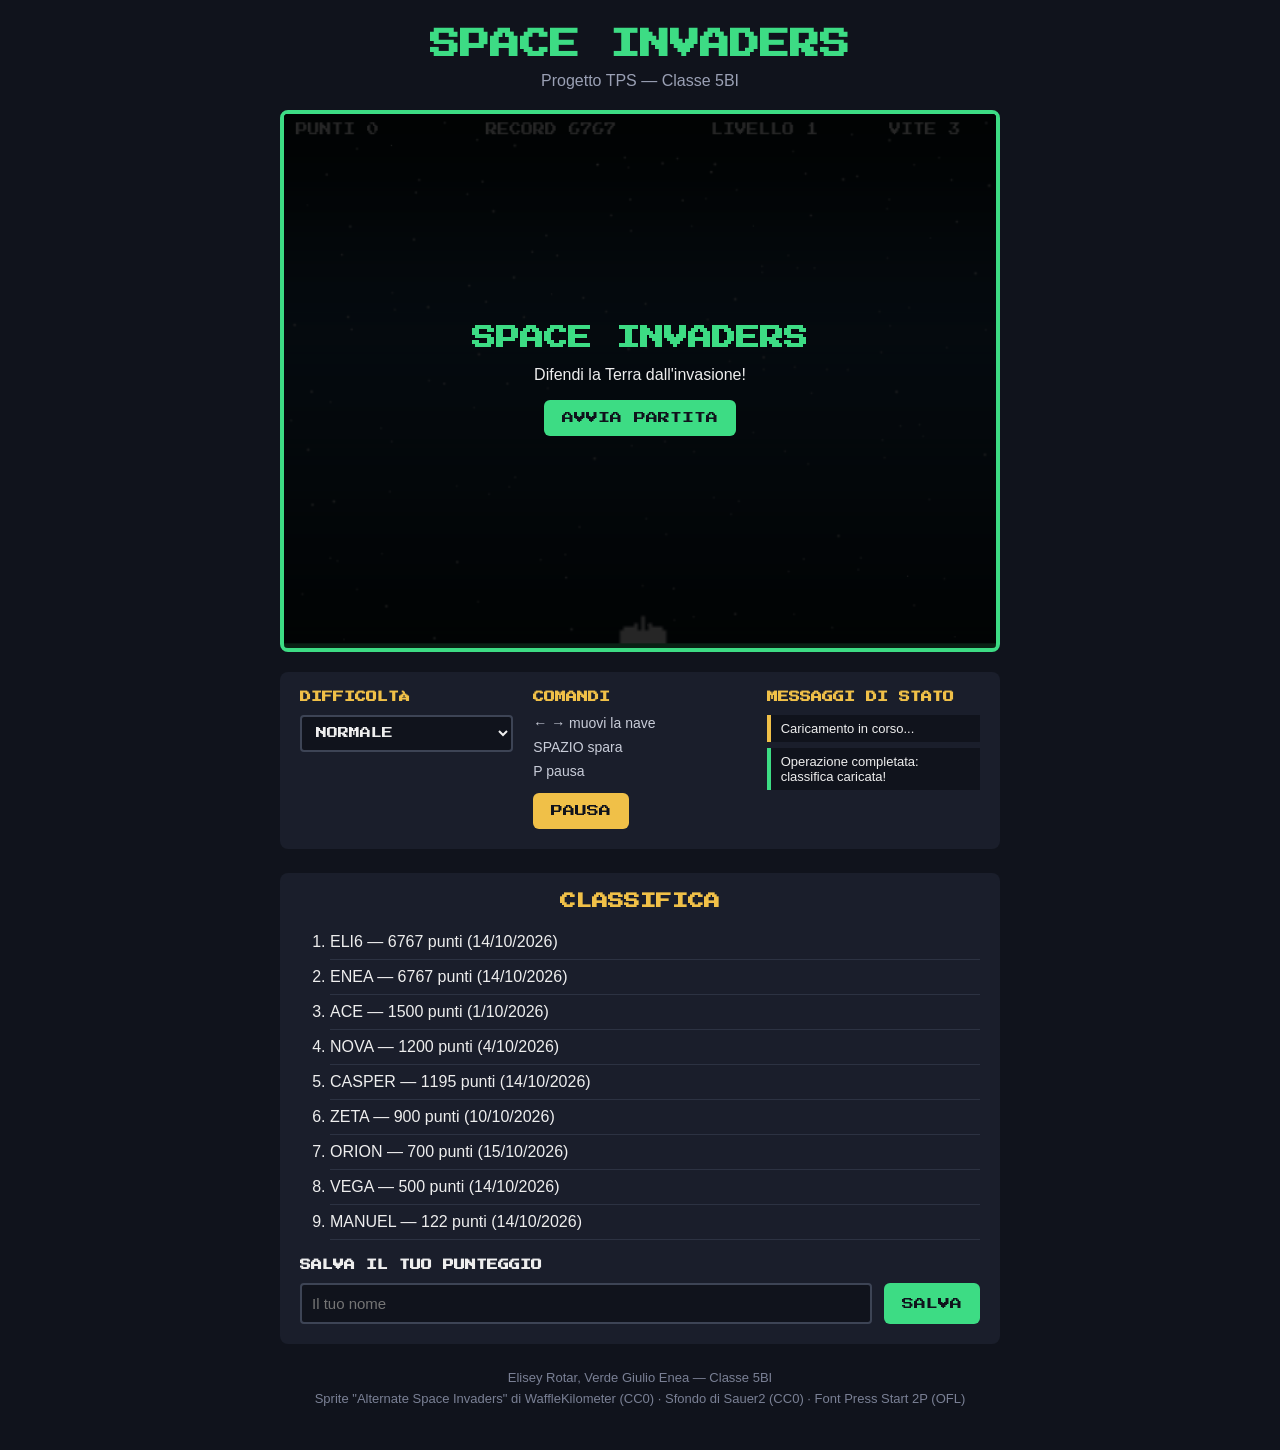
==== space-invaders/index.html @ 25f349f3 "Space Invaders: progetto TPS 5BI (codice semplificato, grafica semplice)" ====
<!DOCTYPE html>
<html lang="it">
<head>
    <meta charset="UTF-8">
    <meta name="viewport" content="width=device-width, initial-scale=1.0">
    <title>Space Invaders — Progetto TPS</title>
    <link rel="stylesheet" href="style.css">
</head>
<body>
    <header>
        <h1>SPACE INVADERS</h1>
        <p>Progetto TPS — Classe 5BI</p>
    </header>

    <main>
        <div class="schermo">
            <canvas id="schermo" width="600" height="450"></canvas>

            <div id="overlay-inizio" class="overlay">
                <h3>SPACE INVADERS</h3>
                <p>Difendi la Terra dall'invasione!</p>
                <button id="bottone-avvia">AVVIA PARTITA</button>
            </div>

            <div id="overlay-pausa" class="overlay nascosto">
                <h3>PAUSA</h3>
                <button id="bottone-riprendi">RIPRENDI</button>
            </div>

            <div id="overlay-fine" class="overlay nascosto">
                <h3>GAME OVER</h3>
                <p id="punteggio-finale"></p>
                <button id="bottone-riavvia">GIOCA ANCORA</button>
            </div>
        </div>

        <div class="pannello">
            <div>
                <h4>DIFFICOLTÀ</h4>
                <select id="difficolta">
                    <option value="facile">FACILE</option>
                    <option value="normale" selected>NORMALE</option>
                    <option value="difficile">DIFFICILE</option>
                </select>
            </div>

            <div>
                <h4>COMANDI</h4>
                <ul>
                    <li>← → muovi la nave</li>
                    <li>SPAZIO spara</li>
                    <li>P pausa</li>
                </ul>
                <button id="bottone-pausa">PAUSA</button>
            </div>

            <div>
                <h4>MESSAGGI DI STATO</h4>
                <div id="area-messaggi"></div>
            </div>
        </div>
    </main>

    <section>
        <h2>CLASSIFICA</h2>
        <ol id="lista-classifica"></ol>

        <form id="form-salva">
            <h3>SALVA IL TUO PUNTEGGIO</h3>
            <input type="text" id="nome-giocatore" placeholder="Il tuo nome" maxlength="15" required>
            <input type="hidden" id="punteggio-nascosto" value="0">
            <button type="submit">SALVA</button>
        </form>
    </section>

    <footer>
        <p>Elisey Rotar, Verde Giulio Enea — Classe 5BI</p>
        <p>Sprite "Alternate Space Invaders" di WaffleKilometer (CC0) · Sfondo di Sauer2 (CC0) · Font Press Start 2P (OFL)</p>
    </footer>

    <script src="disegni.js"></script>
    <script src="gioco.js"></script>
    <script src="classifica.js"></script>
</body>
</html>
---- space-invaders/style.css ----
@font-face {
    font-family: 'PressStart';
    src: url('assets/fonts/PressStart2P.ttf') format('truetype');
}

* {
    margin: 0;
    padding: 0;
    box-sizing: border-box;
}

body {
    background: #10131c;
    color: #eeeeee;
    font-family: Arial, sans-serif;
    padding: 0 16px 40px;
}

header, main, section, footer {
    max-width: 720px;
    margin: 0 auto;
}

header {
    text-align: center;
    padding: 30px 0 20px;
}

h1, h2, h3, h4, button, select {
    font-family: 'PressStart', monospace;
}

h1 {
    font-size: 30px;
    color: #3ddc84;
}

header p {
    margin-top: 12px;
    color: #9aa0b4;
}

/* schermo di gioco */
.schermo {
    position: relative;
    border: 4px solid #3ddc84;
    border-radius: 8px;
    overflow: hidden;
}

canvas {
    display: block;
    width: 100%;
    background: #000;
}

.overlay {
    position: absolute;
    inset: 0;
    display: flex;
    flex-direction: column;
    justify-content: center;
    align-items: center;
    gap: 16px;
    background: rgba(0, 0, 0, 0.85);
    text-align: center;
}

.overlay.nascosto {
    display: none;
}

.overlay h3 {
    font-size: 24px;
    color: #3ddc84;
}

#punteggio-finale {
    color: #f0c048;
}

/* bottoni */
button {
    font-size: 12px;
    color: #10131c;
    background: #3ddc84;
    border: none;
    border-radius: 6px;
    padding: 12px 18px;
    cursor: pointer;
}

button:hover {
    background: #6ef0a6;
}

/* pannello sotto lo schermo */
.pannello {
    display: flex;
    flex-wrap: wrap;
    gap: 20px;
    margin-top: 20px;
    padding: 20px;
    background: #1a1e2b;
    border-radius: 8px;
}

.pannello div {
    flex: 1 1 180px;
}

h4 {
    font-size: 11px;
    color: #f0c048;
    margin-bottom: 12px;
}

select {
    width: 100%;
    font-size: 11px;
    color: #eeeeee;
    background: #10131c;
    border: 2px solid #3d4455;
    border-radius: 4px;
    padding: 10px;
}

.pannello li {
    list-style: none;
    margin-bottom: 8px;
    font-size: 14px;
    color: #c8ccd8;
}

#bottone-pausa {
    margin-top: 6px;
    background: #f0c048;
}

#area-messaggi {
    flex: 1 1 240px;
    min-height: 60px;
}

.messaggio {
    font-size: 13px;
    padding: 6px 10px;
    margin-bottom: 6px;
    background: #10131c;
    border-left: 4px solid #9aa0b4;
}

.messaggio.avviso { border-left-color: #f0c048; }
.messaggio.errore { border-left-color: #ff5c5c; }
.messaggio.successo { border-left-color: #3ddc84; }

/* classifica */
section {
    margin-top: 24px;
    padding: 20px;
    background: #1a1e2b;
    border-radius: 8px;
}

section h2 {
    font-size: 16px;
    color: #f0c048;
    text-align: center;
    margin-bottom: 16px;
}

ol {
    padding-left: 30px;
    margin-bottom: 20px;
}

ol li {
    padding: 8px 0;
    border-bottom: 1px solid #2c3242;
}

form {
    display: flex;
    flex-wrap: wrap;
    gap: 12px;
}

form h3 {
    width: 100%;
    font-size: 11px;
}

input[type="text"] {
    flex: 1 1 200px;
    font-size: 15px;
    color: #eeeeee;
    background: #10131c;
    border: 2px solid #3d4455;
    border-radius: 4px;
    padding: 10px;
}

footer {
    margin-top: 24px;
    text-align: center;
    color: #7a8095;
    font-size: 13px;
    line-height: 1.6;
}
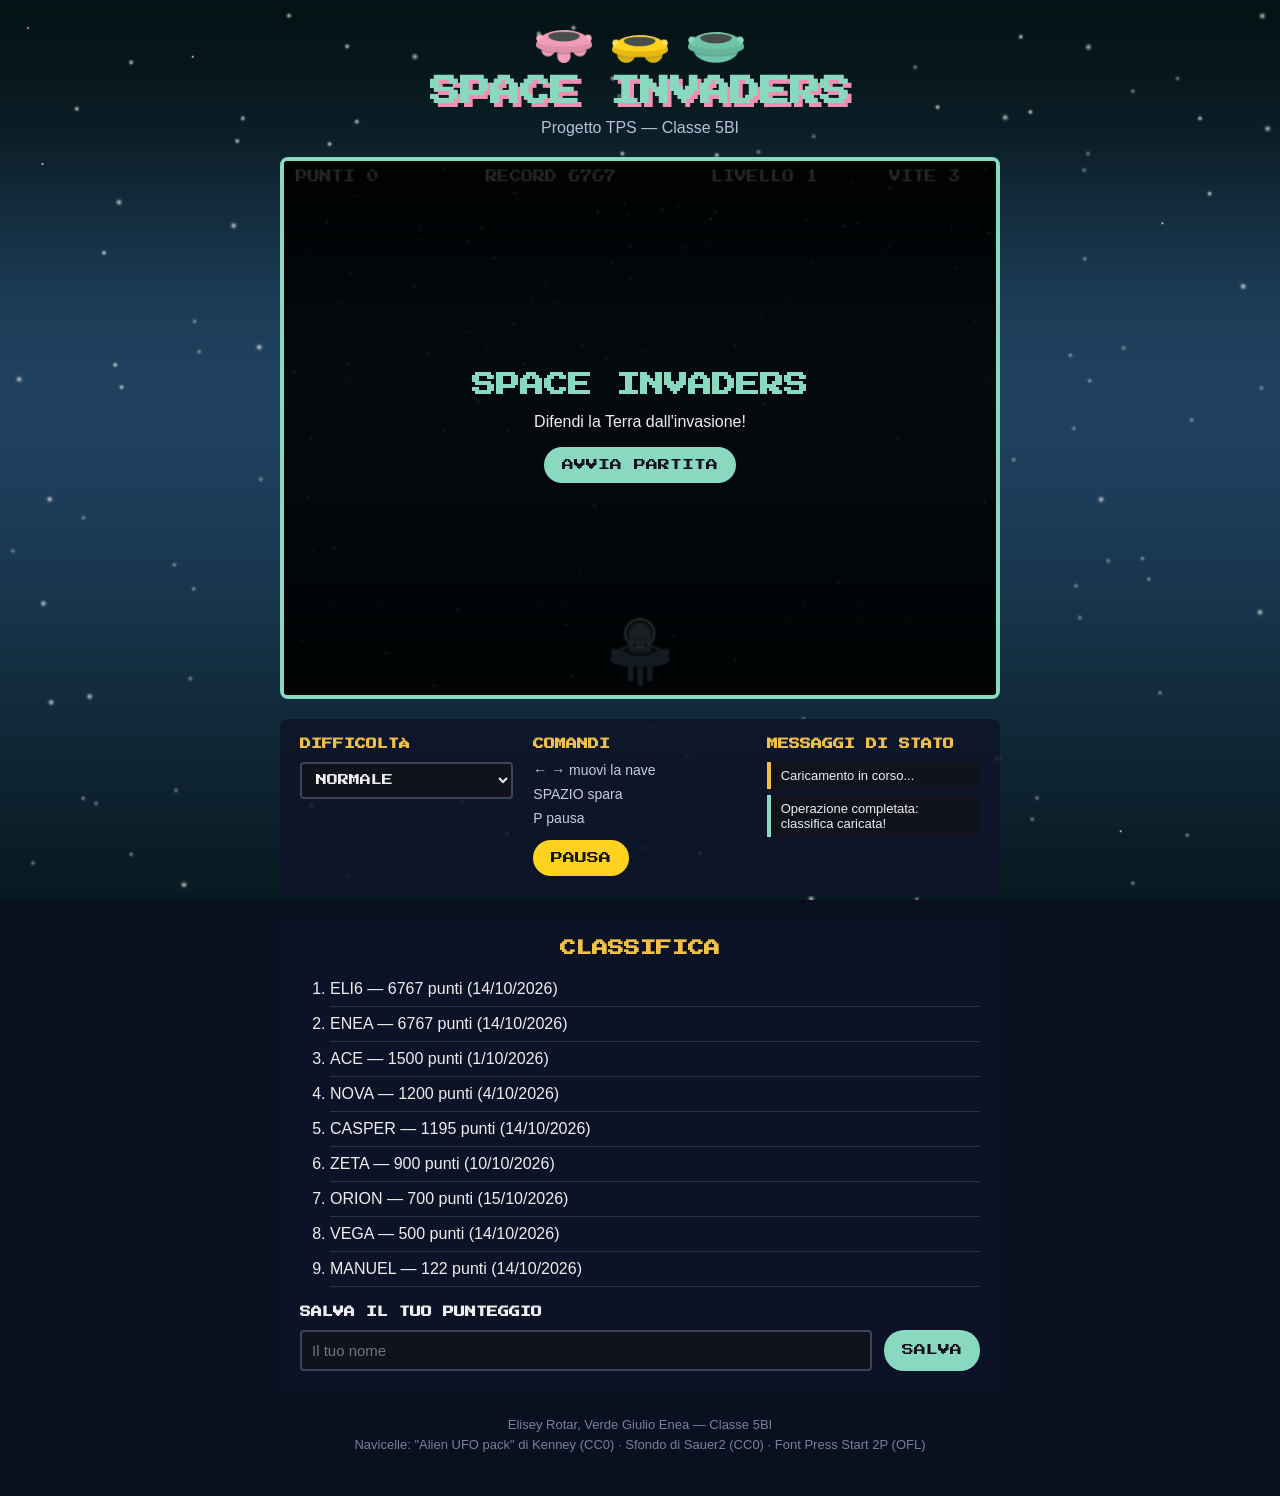
==== commit 7e5b71ff: "Riorganizza cartelle, nuova grafica con le navicelle Kenney, rimuove file inutili" ====
--- a/space-invaders/index.html
+++ b/space-invaders/index.html
@@ -8,6 +8,11 @@
 </head>
 <body>
     <header>
+        <div class="alieni-titolo">
+            <img src="img/shipPink.png" alt="">
+            <img src="img/shipYellow.png" alt="">
+            <img src="img/shipGreen.png" alt="">
+        </div>
         <h1>SPACE INVADERS</h1>
         <p>Progetto TPS — Classe 5BI</p>
     </header>
@@ -75,11 +80,11 @@
 
     <footer>
         <p>Elisey Rotar, Verde Giulio Enea — Classe 5BI</p>
-        <p>Sprite "Alternate Space Invaders" di WaffleKilometer (CC0) · Sfondo di Sauer2 (CC0) · Font Press Start 2P (OFL)</p>
+        <p>Navicelle: "Alien UFO pack" di Kenney (CC0) · Sfondo di Sauer2 (CC0) · Font Press Start 2P (OFL)</p>
     </footer>
 
-    <script src="disegni.js"></script>
-    <script src="gioco.js"></script>
-    <script src="classifica.js"></script>
+    <script src="js/disegni.js"></script>
+    <script src="js/gioco.js"></script>
+    <script src="js/classifica.js"></script>
 </body>
 </html>
--- a/space-invaders/style.css
+++ b/space-invaders/style.css
@@ -1,6 +1,6 @@
 @font-face {
     font-family: 'PressStart';
-    src: url('assets/fonts/PressStart2P.ttf') format('truetype');
+    src: url('fonts/PressStart2P.ttf') format('truetype');
 }
 
 * {
@@ -10,7 +10,7 @@
 }
 
 body {
-    background: #10131c;
+    background: #0b1020 url('img/starfield.png') center top / cover fixed;
     color: #eeeeee;
     font-family: Arial, sans-serif;
     padding: 0 16px 40px;
@@ -32,18 +32,25 @@
 
 h1 {
     font-size: 30px;
-    color: #3ddc84;
+    color: #89d9c0;
+    text-shadow: 4px 4px 0 #f08fb0;
+    margin-top: 10px;
 }
 
 header p {
     margin-top: 12px;
-    color: #9aa0b4;
+    color: #b8c0d8;
+}
+
+.alieni-titolo img {
+    width: 56px;
+    margin: 0 8px;
 }
 
 /* schermo di gioco */
 .schermo {
     position: relative;
-    border: 4px solid #3ddc84;
+    border: 4px solid #89d9c0;
     border-radius: 8px;
     overflow: hidden;
 }
@@ -72,7 +79,7 @@
 
 .overlay h3 {
     font-size: 24px;
-    color: #3ddc84;
+    color: #89d9c0;
 }
 
 #punteggio-finale {
@@ -83,15 +90,15 @@
 button {
     font-size: 12px;
     color: #10131c;
-    background: #3ddc84;
+    background: #89d9c0;
     border: none;
-    border-radius: 6px;
+    border-radius: 20px;
     padding: 12px 18px;
     cursor: pointer;
 }
 
 button:hover {
-    background: #6ef0a6;
+    background: #b4efdc;
 }
 
 /* pannello sotto lo schermo */
@@ -101,7 +108,7 @@
     gap: 20px;
     margin-top: 20px;
     padding: 20px;
-    background: #1a1e2b;
+    background: rgba(14, 20, 40, 0.88);
     border-radius: 8px;
 }
 
@@ -134,7 +141,7 @@
 
 #bottone-pausa {
     margin-top: 6px;
-    background: #f0c048;
+    background: #ffd21f;
 }
 
 #area-messaggi {
@@ -152,13 +159,13 @@
 
 .messaggio.avviso { border-left-color: #f0c048; }
 .messaggio.errore { border-left-color: #ff5c5c; }
-.messaggio.successo { border-left-color: #3ddc84; }
+.messaggio.successo { border-left-color: #89d9c0; }
 
 /* classifica */
 section {
     margin-top: 24px;
     padding: 20px;
-    background: #1a1e2b;
+    background: rgba(14, 20, 40, 0.88);
     border-radius: 8px;
 }
 
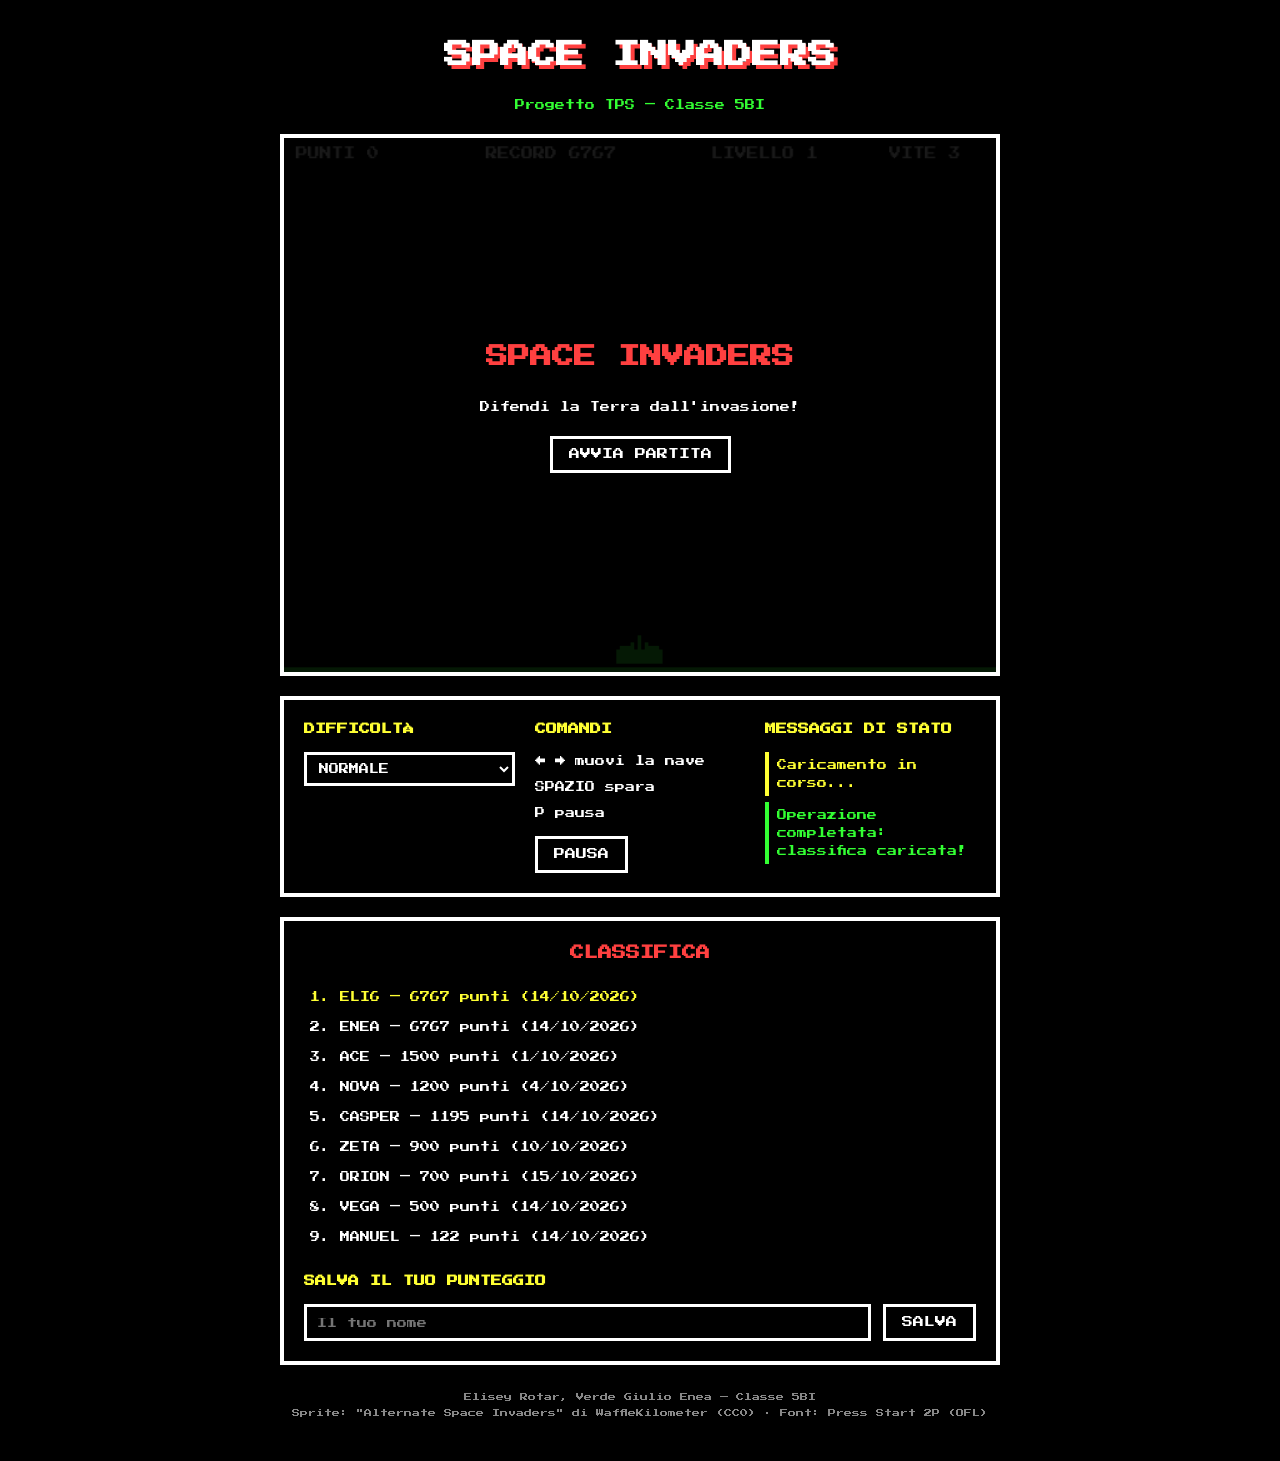
==== commit ebe1887f: "Grafica retro: sprite pixel art su fondo nero, stile arcade" ====
--- a/space-invaders/index.html
+++ b/space-invaders/index.html
@@ -8,11 +8,6 @@
 </head>
 <body>
     <header>
-        <div class="alieni-titolo">
-            <img src="img/shipPink.png" alt="">
-            <img src="img/shipYellow.png" alt="">
-            <img src="img/shipGreen.png" alt="">
-        </div>
         <h1>SPACE INVADERS</h1>
         <p>Progetto TPS — Classe 5BI</p>
     </header>
@@ -80,7 +75,7 @@
 
     <footer>
         <p>Elisey Rotar, Verde Giulio Enea — Classe 5BI</p>
-        <p>Navicelle: "Alien UFO pack" di Kenney (CC0) · Sfondo di Sauer2 (CC0) · Font Press Start 2P (OFL)</p>
+        <p>Sprite: "Alternate Space Invaders" di WaffleKilometer (CC0) · Font: Press Start 2P (OFL)</p>
     </footer>
 
     <script src="js/disegni.js"></script>
--- a/space-invaders/style.css
+++ b/space-invaders/style.css
@@ -10,9 +10,11 @@
 }
 
 body {
-    background: #0b1020 url('img/starfield.png') center top / cover fixed;
-    color: #eeeeee;
-    font-family: Arial, sans-serif;
+    background: #000000;
+    color: #ffffff;
+    font-family: 'PressStart', monospace;
+    font-size: 10px;
+    line-height: 1.8;
     padding: 0 16px 40px;
 }
 
@@ -26,39 +28,27 @@
     padding: 30px 0 20px;
 }
 
-h1, h2, h3, h4, button, select {
-    font-family: 'PressStart', monospace;
-}
-
 h1 {
-    font-size: 30px;
-    color: #89d9c0;
-    text-shadow: 4px 4px 0 #f08fb0;
-    margin-top: 10px;
+    font-size: 28px;
+    color: #ffffff;
+    text-shadow: 4px 4px 0 #ff4040;
 }
 
 header p {
-    margin-top: 12px;
-    color: #b8c0d8;
-}
-
-.alieni-titolo img {
-    width: 56px;
-    margin: 0 8px;
+    margin-top: 16px;
+    color: #33ff33;
 }
 
 /* schermo di gioco */
 .schermo {
     position: relative;
-    border: 4px solid #89d9c0;
-    border-radius: 8px;
-    overflow: hidden;
+    border: 4px solid #ffffff;
 }
 
 canvas {
     display: block;
     width: 100%;
-    background: #000;
+    background: #000000;
 }
 
 .overlay {
@@ -68,8 +58,8 @@
     flex-direction: column;
     justify-content: center;
     align-items: center;
-    gap: 16px;
-    background: rgba(0, 0, 0, 0.85);
+    gap: 20px;
+    background: rgba(0, 0, 0, 0.9);
     text-align: center;
 }
 
@@ -78,27 +68,28 @@
 }
 
 .overlay h3 {
-    font-size: 24px;
-    color: #89d9c0;
+    font-size: 22px;
+    color: #ff4040;
 }
 
 #punteggio-finale {
-    color: #f0c048;
+    color: #ffff33;
 }
 
 /* bottoni */
 button {
-    font-size: 12px;
-    color: #10131c;
-    background: #89d9c0;
-    border: none;
-    border-radius: 20px;
-    padding: 12px 18px;
+    font-family: 'PressStart', monospace;
+    font-size: 11px;
+    color: #ffffff;
+    background: #000000;
+    border: 3px solid #ffffff;
+    padding: 10px 16px;
     cursor: pointer;
 }
 
 button:hover {
-    background: #b4efdc;
+    color: #000000;
+    background: #ffffff;
 }
 
 /* pannello sotto lo schermo */
@@ -108,8 +99,7 @@
     gap: 20px;
     margin-top: 20px;
     padding: 20px;
-    background: rgba(14, 20, 40, 0.88);
-    border-radius: 8px;
+    border: 4px solid #ffffff;
 }
 
 .pannello div {
@@ -118,72 +108,64 @@
 
 h4 {
     font-size: 11px;
-    color: #f0c048;
+    color: #ffff33;
     margin-bottom: 12px;
 }
 
 select {
     width: 100%;
-    font-size: 11px;
-    color: #eeeeee;
-    background: #10131c;
-    border: 2px solid #3d4455;
-    border-radius: 4px;
-    padding: 10px;
+    font-family: 'PressStart', monospace;
+    font-size: 10px;
+    color: #ffffff;
+    background: #000000;
+    border: 3px solid #ffffff;
+    padding: 8px;
 }
 
 .pannello li {
     list-style: none;
     margin-bottom: 8px;
-    font-size: 14px;
-    color: #c8ccd8;
 }
 
 #bottone-pausa {
     margin-top: 6px;
-    background: #ffd21f;
-}
-
-#area-messaggi {
-    flex: 1 1 240px;
-    min-height: 60px;
 }
 
 .messaggio {
-    font-size: 13px;
-    padding: 6px 10px;
+    padding: 4px 8px;
     margin-bottom: 6px;
-    background: #10131c;
-    border-left: 4px solid #9aa0b4;
+    border-left: 4px solid #ffffff;
 }
 
-.messaggio.avviso { border-left-color: #f0c048; }
-.messaggio.errore { border-left-color: #ff5c5c; }
-.messaggio.successo { border-left-color: #89d9c0; }
+.messaggio.avviso { border-left-color: #ffff33; color: #ffff33; }
+.messaggio.errore { border-left-color: #ff4040; color: #ff4040; }
+.messaggio.successo { border-left-color: #33ff33; color: #33ff33; }
 
 /* classifica */
 section {
-    margin-top: 24px;
+    margin-top: 20px;
     padding: 20px;
-    background: rgba(14, 20, 40, 0.88);
-    border-radius: 8px;
+    border: 4px solid #ffffff;
 }
 
 section h2 {
-    font-size: 16px;
-    color: #f0c048;
+    font-size: 14px;
+    color: #ff4040;
     text-align: center;
     margin-bottom: 16px;
 }
 
 ol {
-    padding-left: 30px;
+    padding-left: 36px;
     margin-bottom: 20px;
 }
 
 ol li {
-    padding: 8px 0;
-    border-bottom: 1px solid #2c3242;
+    padding: 6px 0;
+}
+
+ol li:first-child {
+    color: #ffff33;
 }
 
 form {
@@ -195,22 +177,23 @@
 form h3 {
     width: 100%;
     font-size: 11px;
+    color: #ffff33;
 }
 
 input[type="text"] {
     flex: 1 1 200px;
-    font-size: 15px;
-    color: #eeeeee;
-    background: #10131c;
-    border: 2px solid #3d4455;
-    border-radius: 4px;
+    font-family: 'PressStart', monospace;
+    font-size: 10px;
+    color: #ffffff;
+    background: #000000;
+    border: 3px solid #ffffff;
     padding: 10px;
 }
 
 footer {
     margin-top: 24px;
     text-align: center;
-    color: #7a8095;
-    font-size: 13px;
-    line-height: 1.6;
+    color: #888888;
+    font-size: 8px;
+    line-height: 2;
 }
